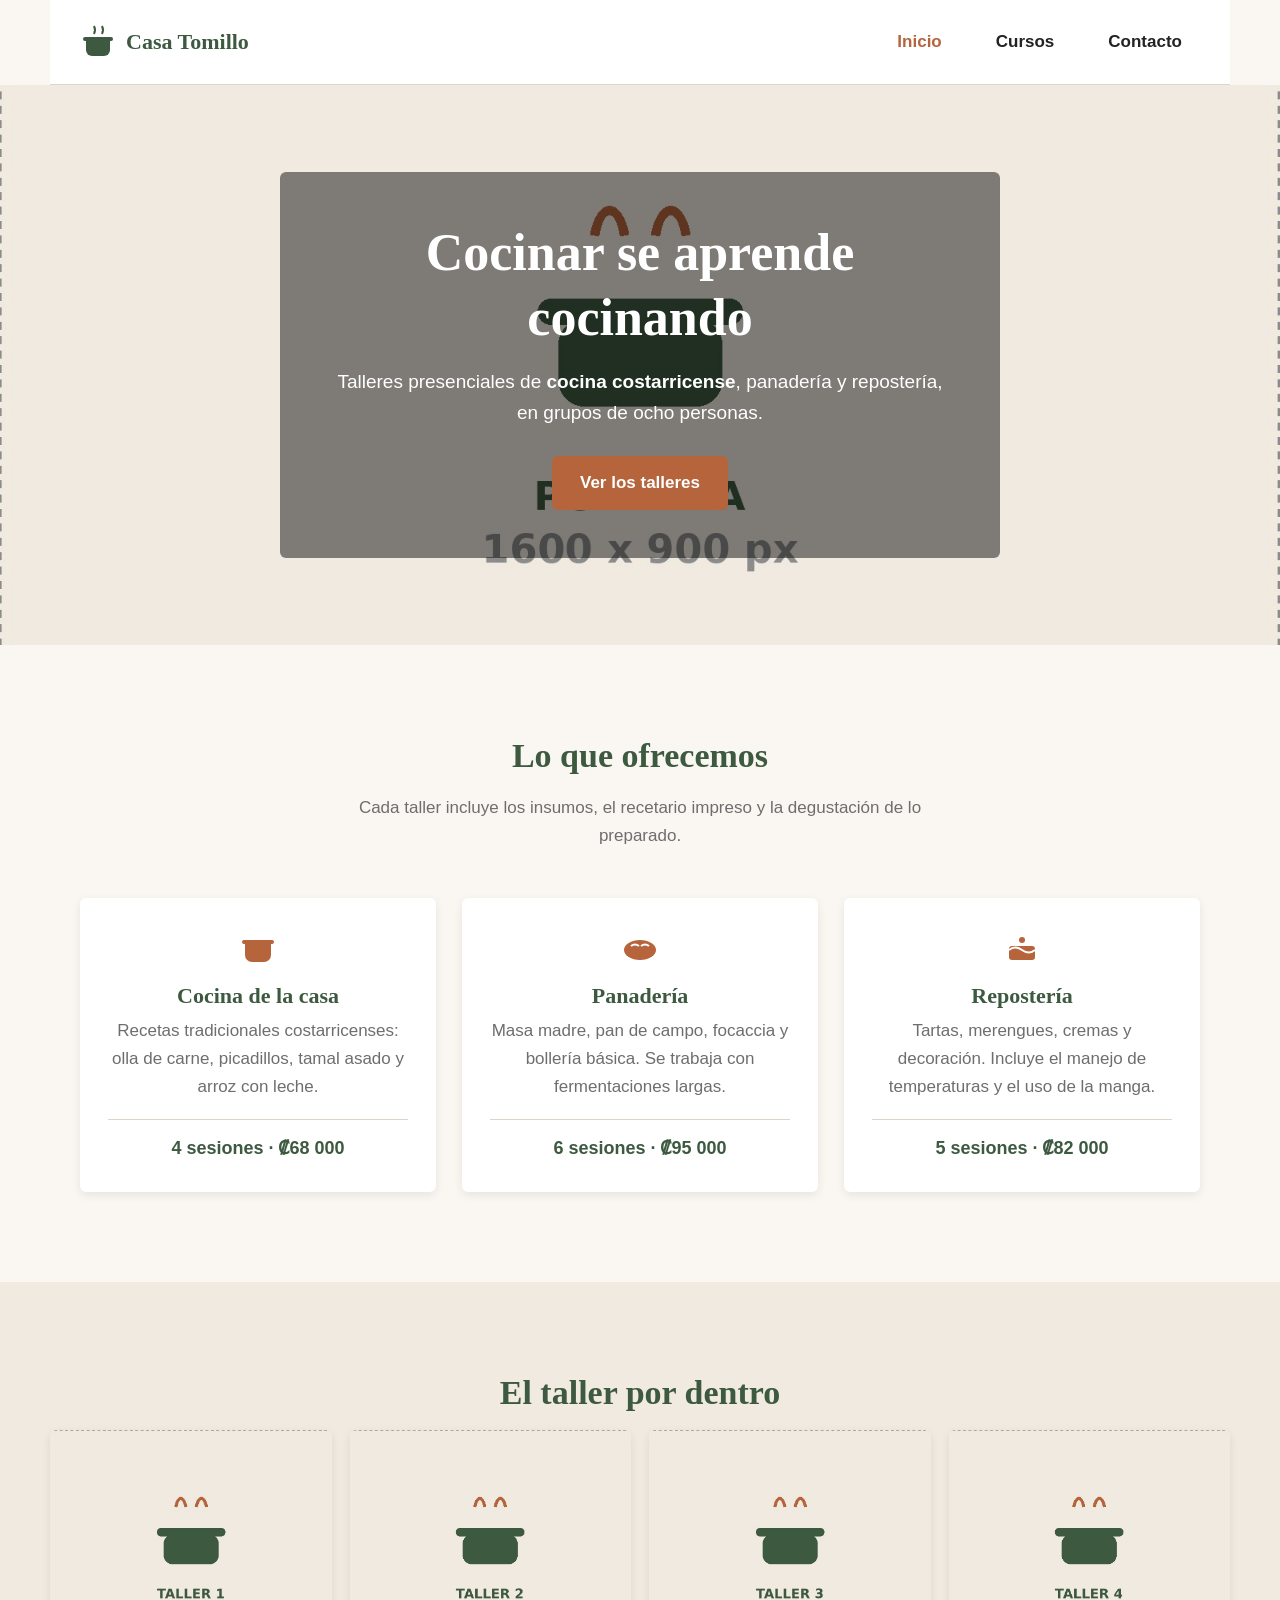
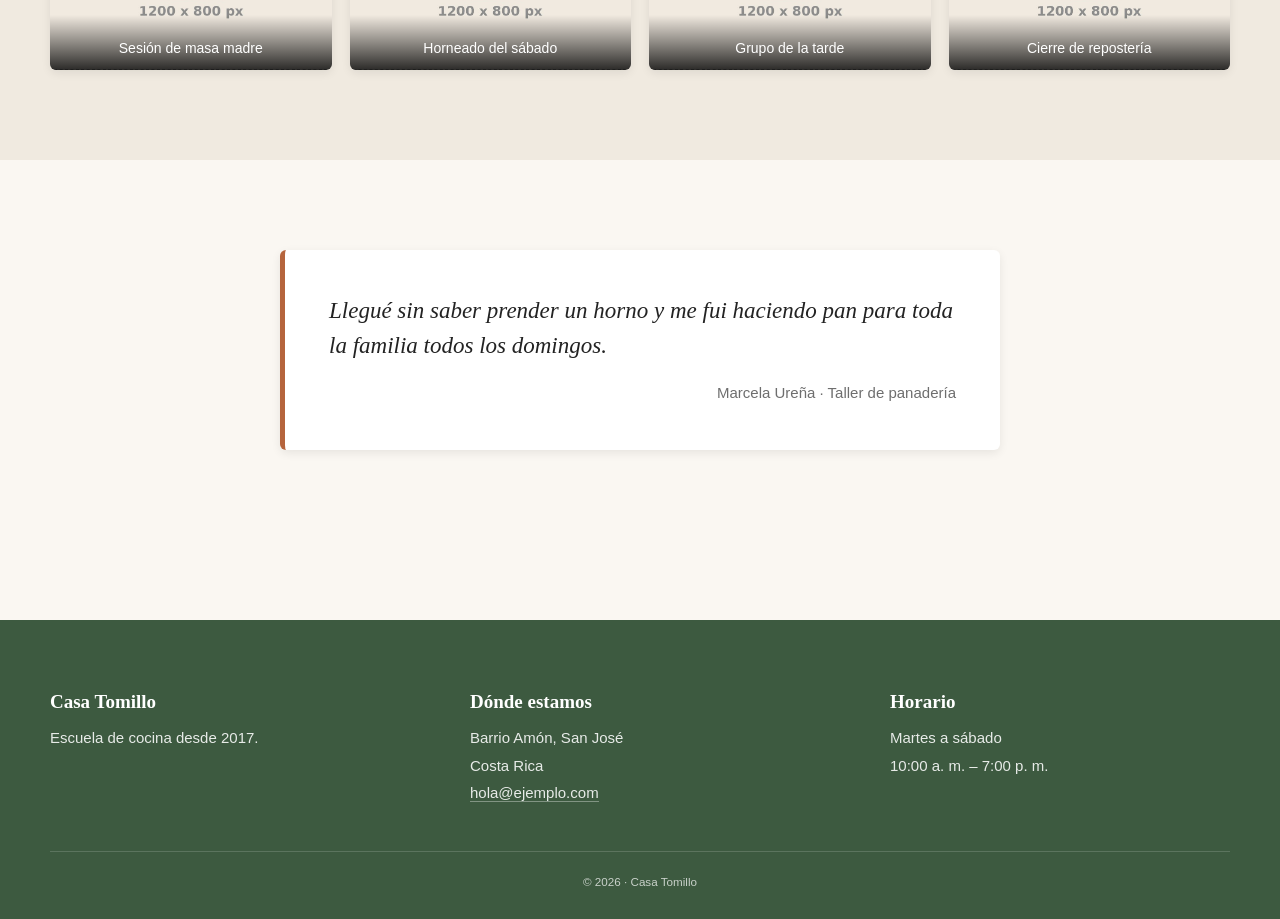
==== ac3-responsive/index.html @ 16a48614 "Estructura de proyecto de comprobacion ac3" ====
<!DOCTYPE html>
<html lang="es">

<head>
  <meta charset="UTF-8">
  <meta name="author" content="Kevin Moises Cardenas Blandon">
  <meta name="description" content="Casa Tomillo: escuela de cocina con talleres presenciales en San José.">
  <meta name="keywords" content="cocina, talleres, escuela, gastronomía, Costa Rica">

  <title>Inicio | Casa Tomillo</title>

  <link rel="icon" href="recursos/favicon.png" type="image/png">
  <link rel="stylesheet" href="css/estilos.css">
</head>

<body>

  <!-- ═══ CABECERA · igual en las tres páginas ═══ -->
  <header id="cabecera" class="cabecera">

    <a href="index.html" class="marca">
      <svg class="marca-icono" width="36" height="36" viewBox="0 0 36 36"
           xmlns="http://www.w3.org/2000/svg" role="img"
           aria-label="Logo de Casa Tomillo: una olla con vapor">
        <path d="M6 16 h24 v10 a6 6 0 0 1 -6 6 h-12 a6 6 0 0 1 -6 -6 z" fill="currentColor"/>
        <rect x="3" y="13" width="30" height="4" rx="2" fill="currentColor"/>
        <path d="M14 10 q2 -4 0 -8" stroke="currentColor" stroke-width="2" fill="none"/>
        <path d="M22 10 q2 -4 0 -8" stroke="currentColor" stroke-width="2" fill="none"/>
      </svg>
      <span class="marca-texto">Casa Tomillo</span>
    </a>

    <nav class="navegacion" aria-label="Navegación principal">
      <ul class="menu">
        <li><a href="index.html" class="menu-enlace activo">Inicio</a></li>
        <li><a href="cursos.html" class="menu-enlace">Cursos</a></li>
        <li><a href="contacto.html" class="menu-enlace">Contacto</a></li>
      </ul>
    </nav>

  </header>

  <main id="contenido">

    <!-- ═══ PORTADA ═══ -->
    <section id="portada" class="portada">
      <div class="portada-caja">
        <h1 class="portada-titulo">Cocinar se aprende cocinando</h1>
        <p class="portada-bajada">
          Talleres presenciales de <strong>cocina costarricense</strong>,
          panadería y repostería, en grupos de ocho personas.
        </p>
        <a href="cursos.html" class="boton boton-principal">Ver los talleres</a>
      </div>
    </section>

    <!-- ═══ TRES PROPUESTAS · maquetadas con Flexbox ═══ -->
    <section id="propuestas" class="seccion">
      <h2 class="seccion-titulo">Lo que ofrecemos</h2>
      <p class="seccion-entrada">
        Cada taller incluye los insumos, el recetario impreso y la degustación
        de lo preparado.
      </p>

      <div class="fila-propuestas">

        <article class="tarjeta">
          <svg class="tarjeta-icono" width="42" height="42" viewBox="0 0 42 42"
               xmlns="http://www.w3.org/2000/svg" role="img" aria-label="Icono de olla">
            <path d="M8 18 h26 v11 a7 7 0 0 1 -7 7 h-12 a7 7 0 0 1 -7 -7 z" fill="currentColor"/>
            <rect x="5" y="14" width="32" height="4" rx="2" fill="currentColor"/>
          </svg>
          <h3 class="tarjeta-titulo">Cocina de la casa</h3>
          <p class="tarjeta-texto">
            Recetas tradicionales costarricenses: olla de carne, picadillos,
            tamal asado y arroz con leche.
          </p>
          <p class="tarjeta-dato">4 sesiones · ₡68 000</p>
        </article>

        <article class="tarjeta">
          <svg class="tarjeta-icono" width="42" height="42" viewBox="0 0 42 42"
               xmlns="http://www.w3.org/2000/svg" role="img" aria-label="Icono de pan">
            <ellipse cx="21" cy="24" rx="16" ry="10" fill="currentColor"/>
            <path d="M12 20 q4 -3 8 0 M22 20 q4 -3 8 0" stroke="#FFFFFF"
                  stroke-width="2" fill="none"/>
          </svg>
          <h3 class="tarjeta-titulo">Panadería</h3>
          <p class="tarjeta-texto">
            Masa madre, pan de campo, focaccia y bollería básica. Se trabaja
            con fermentaciones largas.
          </p>
          <p class="tarjeta-dato">6 sesiones · ₡95 000</p>
        </article>

        <article class="tarjeta">
          <svg class="tarjeta-icono" width="42" height="42" viewBox="0 0 42 42"
               xmlns="http://www.w3.org/2000/svg" role="img" aria-label="Icono de pastel">
            <rect x="8" y="20" width="26" height="14" rx="3" fill="currentColor"/>
            <path d="M8 24 q6 -5 13 0 q7 5 13 0" stroke="#FFFFFF" stroke-width="2" fill="none"/>
            <circle cx="21" cy="14" r="3" fill="currentColor"/>
          </svg>
          <h3 class="tarjeta-titulo">Repostería</h3>
          <p class="tarjeta-texto">
            Tartas, merengues, cremas y decoración. Incluye el manejo de
            temperaturas y el uso de la manga.
          </p>
          <p class="tarjeta-dato">5 sesiones · ₡82 000</p>
        </article>

      </div>
    </section>

    <!-- ═══ GALERÍA · maquetada con Grid ═══ -->
    <section id="galeria" class="seccion seccion-alterna">
      <h2 class="seccion-titulo">El taller por dentro</h2>

      <div class="rejilla-galeria">

        <figure class="pieza">
          <img src="recursos/taller-1.jpg" alt="Manos amasando pan sobre una mesa de madera"
               width="1200" height="800">
          <figcaption class="pieza-pie">Sesión de masa madre</figcaption>
        </figure>

        <figure class="pieza">
          <img src="recursos/taller-2.jpg" alt="Bandeja de panes recién horneados"
               width="1200" height="800">
          <figcaption class="pieza-pie">Horneado del sábado</figcaption>
        </figure>

        <figure class="pieza">
          <img src="recursos/taller-3.jpg" alt="Grupo de participantes cocinando en la mesa central"
               width="1200" height="800">
          <figcaption class="pieza-pie">Grupo de la tarde</figcaption>
        </figure>

        <figure class="pieza">
          <img src="recursos/taller-4.jpg" alt="Detalle de una tarta decorada con frutas"
               width="1200" height="800">
          <figcaption class="pieza-pie">Cierre de repostería</figcaption>
        </figure>

      </div>
    </section>

    <!-- ═══ TESTIMONIO ═══ -->
    <section id="testimonio" class="seccion">
      <blockquote class="cita">
        <p class="cita-texto">
          Llegué sin saber prender un horno y me fui haciendo pan para toda
          la familia todos los domingos.
        </p>
        <footer class="cita-autoria">Marcela Ureña · Taller de panadería</footer>
      </blockquote>
    </section>

  </main>

  <!-- ═══ PIE · igual en las tres páginas ═══ -->
  <footer id="pie" class="pie">
    <div class="pie-columnas">

      <div class="pie-bloque">
        <h2 class="pie-titulo">Casa Tomillo</h2>
        <p class="pie-texto">Escuela de cocina desde 2017.</p>
      </div>

      <div class="pie-bloque">
        <h2 class="pie-titulo">Dónde estamos</h2>
        <address class="pie-datos">
          Barrio Amón, San José<br>
          Costa Rica<br>
          <a href="mailto:hola@ejemplo.com" class="pie-enlace">hola@ejemplo.com</a>
        </address>
      </div>

      <div class="pie-bloque">
        <h2 class="pie-titulo">Horario</h2>
        <p class="pie-texto">
          Martes a sábado<br>
          10:00 a. m. – 7:00 p. m.
        </p>
      </div>

    </div>

    <p class="pie-creditos"><small>&copy; 2026 · Casa Tomillo</small></p>
  </footer>

</body>

</html>
---- ac3-responsive/css/estilos.css ----
/* ═══════════════════════════════════════════════════════════════════════
   CASA TOMILLO · HOJA DE ESTILOS
   Escuela de cocina · San José, Costa Rica

   Esta hoja produce un sitio que se ve correctamente en un monitor de
   escritorio. Fue escrita antes de que el proyecto contemplara el uso
   desde teléfonos.
   ═══════════════════════════════════════════════════════════════════════ */


/* ─── RESET ──────────────────────────────────────────────────────────── */
* {
  margin: 0;
  padding: 0;
  box-sizing: border-box;
}


/* ─── VARIABLES ──────────────────────────────────────────────────────── */
:root {
  --verde:        #3D5A40;
  --verde-oscuro: #2A3F2C;
  --terracota:    #B5643C;
  --terracota-os: #94502F;
  --tinta:        #232323;
  --suave:        #6E6E6E;
  --crema:        #FAF7F2;
  --crema-alt:    #F0EAE0;
  --linea:        #DDD5C8;
  --blanco:       #FFFFFF;

  --fuente-titulo: Georgia, 'Times New Roman', serif;
  --fuente-texto:  'Segoe UI', Arial, sans-serif;

  --radio:  6px;
  --sombra: 0 3px 10px rgba(0, 0, 0, 0.08);
  --sombra-alta: 0 8px 20px rgba(0, 0, 0, 0.14);
}


/* ─── BASE ───────────────────────────────────────────────────────────── */
body {
  font-family: var(--fuente-texto);
  font-size: 17px;
  line-height: 1.65;
  color: var(--tinta);
  background-color: var(--crema);
}

h1, h2, h3 {
  font-family: var(--fuente-titulo);
  line-height: 1.25;
  color: var(--verde);
}

h1 { font-size: 52px; }
h2 { font-size: 34px; }
h3 { font-size: 22px; }

p { margin-bottom: 18px; }

a {
  color: var(--terracota);
  text-decoration: none;
}

img {
  display: block;
}


/* ─── CONTENEDORES ───────────────────────────────────────────────────── */
.seccion {
  width: 1180px;
  margin-left: auto;
  margin-right: auto;
  padding: 90px 30px;
}

.seccion-alterna {
  background-color: var(--crema-alt);
  width: 100%;
}

.seccion-alterna > * {
  width: 1180px;
  margin-left: auto;
  margin-right: auto;
}

.seccion-titulo {
  text-align: center;
  margin-bottom: 16px;
}

.seccion-entrada {
  width: 640px;
  margin-left: auto;
  margin-right: auto;
  margin-bottom: 48px;
  text-align: center;
  color: var(--suave);
}

.pagina-encabezado {
  width: 1180px;
  margin: 0 auto;
  padding: 80px 30px 48px;
  text-align: center;
}

.pagina-titulo   { margin-bottom: 10px; }
.pagina-bajada   { color: var(--suave); font-size: 19px; }
.subtitulo       { margin-top: 28px; margin-bottom: 10px; }


/* ─── CABECERA ───────────────────────────────────────────────────────── */
.cabecera {
  display: flex;
  justify-content: space-between;
  align-items: center;
  width: 1180px;
  margin: 0 auto;
  padding: 18px 30px;
  background-color: var(--blanco);
  border-bottom: 1px solid var(--linea);
}

.marca {
  display: flex;
  align-items: center;
  gap: 10px;
  color: var(--verde);
}

.marca-icono { color: var(--verde); }

.marca-texto {
  font-family: var(--fuente-titulo);
  font-size: 22px;
  font-weight: 700;
}

.navegacion {
  display: flex;
  align-items: center;
}

.menu {
  display: flex;
  gap: 18px;
  list-style: none;
}

.menu-enlace {
  display: inline-block;
  padding: 10px 18px;
  color: var(--tinta);
  font-weight: 600;
  border-radius: var(--radio);
  transition: background-color 0.25s ease, color 0.25s ease;
}

.menu-enlace:hover {
  background-color: var(--crema-alt);
  color: var(--verde);
}

.menu-enlace:focus {
  outline: 2px solid var(--terracota);
  outline-offset: 2px;
}

.menu-enlace.activo { color: var(--terracota); }


/* ─── PORTADA ────────────────────────────────────────────────────────── */
.portada {
  background-color: var(--verde);
  background-image: url('../recursos/portada.jpg');
  background-size: cover;
  background-position: center;
  background-repeat: no-repeat;
  height: 560px;
  display: flex;
  align-items: center;
  justify-content: center;
  padding: 30px;
  text-align: center;
}

.portada-caja {
  background-color: rgba(0, 0, 0, 0.48);
  padding: 48px;
  border-radius: var(--radio);
  width: 720px;
}

.portada-titulo {
  color: var(--blanco);
  margin-bottom: 16px;
}

.portada-bajada {
  color: var(--blanco);
  font-size: 19px;
  margin-bottom: 28px;
}


/* ─── TARJETAS · Flexbox ─────────────────────────────────────────────── */
.fila-propuestas {
  display: flex;
  gap: 26px;
}

.tarjeta {
  width: 360px;
  background-color: var(--blanco);
  padding: 28px;
  border-radius: var(--radio);
  box-shadow: var(--sombra);
  text-align: center;
  display: flex;
  flex-direction: column;
  transition: transform 0.25s ease, box-shadow 0.25s ease;
}

.tarjeta:hover {
  transform: translateY(-5px);
  box-shadow: var(--sombra-alta);
}

.tarjeta-icono  { color: var(--terracota); margin: 0 auto 14px; }
.tarjeta-titulo { margin-bottom: 8px; }
.tarjeta-texto  { color: var(--suave); flex-grow: 1; }

.tarjeta-dato {
  font-weight: 700;
  color: var(--verde);
  font-size: 18px;
  margin-bottom: 0;
  padding-top: 14px;
  border-top: 1px solid var(--linea);
}


/* ─── GALERÍA · Grid ─────────────────────────────────────────────────── */
.rejilla-galeria {
  display: grid;
  grid-template-columns: 1fr 1fr 1fr 1fr;
  gap: 18px;
}

.pieza {
  position: relative;
  overflow: hidden;
  border-radius: var(--radio);
  box-shadow: var(--sombra);
  background-color: var(--crema-alt);
}

.pieza img {
  width: 100%;
  height: 240px;
  object-fit: cover;
  transition: transform 0.4s ease;
}

.pieza:hover img { transform: scale(1.06); }

.pieza-pie {
  position: absolute;
  bottom: 0;
  left: 0;
  right: 0;
  background: linear-gradient(to top, rgba(0,0,0,.82), rgba(0,0,0,0));
  color: var(--blanco);
  padding: 22px 12px 10px;
  font-size: 14px;
  text-align: center;
}


/* ─── CITA ───────────────────────────────────────────────────────────── */
.cita {
  width: 720px;
  margin: 0 auto;
  padding: 44px;
  background-color: var(--blanco);
  border-left: 5px solid var(--terracota);
  border-radius: var(--radio);
  box-shadow: var(--sombra);
}

.cita-texto {
  font-family: var(--fuente-titulo);
  font-size: 23px;
  font-style: italic;
  line-height: 1.5;
}

.cita-autoria {
  color: var(--suave);
  font-size: 15px;
  text-align: right;
}


/* ─── ÍNDICE INTERNO ─────────────────────────────────────────────────── */
.indice {
  width: 1180px;
  margin: 0 auto 20px;
  padding: 0 30px;
}

.indice-titulo { font-size: 19px; margin-bottom: 8px; }

.indice-lista {
  display: flex;
  gap: 26px;
  list-style: none;
}

.indice-lista a {
  border-bottom: 1px solid var(--linea);
  padding-bottom: 2px;
}


/* ─── TABLA ──────────────────────────────────────────────────────────── */
.tabla {
  width: 100%;
  border-collapse: collapse;
  background-color: var(--blanco);
  border-radius: var(--radio);
  overflow: hidden;
  box-shadow: var(--sombra);
}

.tabla-titulo {
  padding: 16px;
  font-weight: 600;
  text-align: left;
  color: var(--suave);
  font-size: 15px;
}

.tabla th,
.tabla td {
  padding: 15px;
  border-bottom: 1px solid var(--linea);
  text-align: left;
}

.tabla thead th {
  background-color: var(--verde);
  color: var(--blanco);
  font-size: 15px;
  text-transform: uppercase;
  letter-spacing: 0.5px;
}

.tabla tbody tr:nth-child(even) { background-color: var(--crema); }
.tabla tbody tr:hover           { background-color: var(--crema-alt); }

.tabla tfoot td {
  background-color: var(--crema-alt);
  font-style: italic;
  font-size: 15px;
  border-top: 2px solid var(--verde);
}


/* ─── DOS COLUMNAS · Flexbox ─────────────────────────────────────────── */
.dos-columnas {
  display: flex;
  gap: 44px;
  align-items: flex-start;
}

.columna        { width: 560px; }
.columna-figura { width: 560px; margin: 0; }

.columna-figura img {
  width: 100%;
  border-radius: var(--radio);
  box-shadow: var(--sombra);
}

.figura-pie {
  margin-top: 10px;
  font-size: 14px;
  color: var(--suave);
  text-align: center;
  font-style: italic;
}


/* ─── LISTAS ─────────────────────────────────────────────────────────── */
.lista-temario,
.lista-requisitos,
.lista-horario {
  padding-left: 26px;
  margin-bottom: 18px;
}

.lista-temario li,
.lista-requisitos li,
.lista-horario li { margin-bottom: 8px; }

.lista-temario ul { padding-left: 26px; margin-top: 8px; }

.glosario-termino {
  font-weight: 700;
  color: var(--verde);
  margin-top: 16px;
}

.glosario-definicion {
  margin-left: 26px;
  color: var(--suave);
}

.aviso-taller {
  background-color: var(--crema-alt);
  border-left: 4px solid var(--terracota);
  padding: 16px;
  border-radius: 0 var(--radio) var(--radio) 0;
}

.direccion {
  font-style: normal;
  color: var(--suave);
  line-height: 1.9;
  margin-bottom: 18px;
}


/* ─── FORMULARIO ─────────────────────────────────────────────────────── */
.formulario {
  width: 720px;
  margin: 0 auto;
}

.grupo {
  border: 1px solid var(--linea);
  border-radius: var(--radio);
  padding: 26px;
  margin-bottom: 26px;
  background-color: var(--blanco);
}

.grupo-titulo {
  font-family: var(--fuente-titulo);
  font-weight: 700;
  color: var(--verde);
  padding: 0 8px;
  font-size: 19px;
}

.grupo-opciones {
  border: none;
  padding: 14px 0 0;
  margin-bottom: 0;
}

.campo { margin-bottom: 18px; }

.campo-etiqueta {
  display: block;
  margin-bottom: 5px;
  font-weight: 600;
  font-size: 15px;
}

.campo-entrada {
  width: 100%;
  padding: 11px 15px;
  border: 1px solid var(--linea);
  border-radius: var(--radio);
  font-size: 17px;
  font-family: inherit;
  background-color: var(--crema);
  transition: border-color 0.25s ease, box-shadow 0.25s ease;
}

.campo-entrada:focus {
  outline: none;
  border-color: var(--terracota);
  box-shadow: 0 0 0 3px rgba(181, 100, 60, 0.18);
}

.campo-ayuda {
  display: block;
  margin-top: 5px;
  font-size: 14px;
  color: var(--suave);
}

.opcion {
  margin-bottom: 9px;
  display: flex;
  align-items: center;
  gap: 9px;
}

.opcion-marca {
  width: 18px;
  height: 18px;
  accent-color: var(--terracota);
  cursor: pointer;
}

.opcion-etiqueta { font-size: 16px; cursor: pointer; }

.fila-botones {
  display: flex;
  gap: 14px;
  justify-content: flex-end;
  margin-bottom: 0;
}


/* ─── BOTONES ────────────────────────────────────────────────────────── */
.boton {
  display: inline-block;
  padding: 13px 28px;
  border: none;
  border-radius: var(--radio);
  font-family: inherit;
  font-size: 17px;
  font-weight: 600;
  cursor: pointer;
  transition: background-color 0.25s ease, transform 0.25s ease;
}

.boton-principal {
  background-color: var(--terracota);
  color: var(--blanco);
}

.boton-principal:hover {
  background-color: var(--terracota-os);
  transform: translateY(-2px);
}

.boton-secundario {
  background-color: var(--crema-alt);
  color: var(--tinta);
}

.boton-secundario:hover { background-color: var(--linea); }

.boton:focus {
  outline: 2px solid var(--verde);
  outline-offset: 2px;
}


/* ─── PIE ────────────────────────────────────────────────────────────── */
.pie {
  background-color: var(--verde);
  color: var(--blanco);
  padding: 70px 30px 26px;
  margin-top: 80px;
}

.pie-columnas {
  width: 1180px;
  margin: 0 auto;
  display: flex;
  gap: 44px;
  justify-content: space-between;
}

.pie-bloque { width: 340px; }

.pie-titulo {
  color: var(--blanco);
  font-size: 19px;
  margin-bottom: 10px;
}

.pie-texto,
.pie-datos {
  font-size: 15px;
  font-style: normal;
  opacity: 0.88;
  line-height: 1.85;
}

.pie-enlace {
  color: var(--blanco);
  border-bottom: 1px solid rgba(255, 255, 255, 0.4);
}

.pie-enlace:hover { border-bottom-color: var(--blanco); }

.pie-creditos {
  width: 1180px;
  margin: 44px auto 0;
  padding-top: 18px;
  border-top: 1px solid rgba(255, 255, 255, 0.22);
  text-align: center;
  font-size: 14px;
  opacity: 0.72;
  margin-bottom: 0;
}
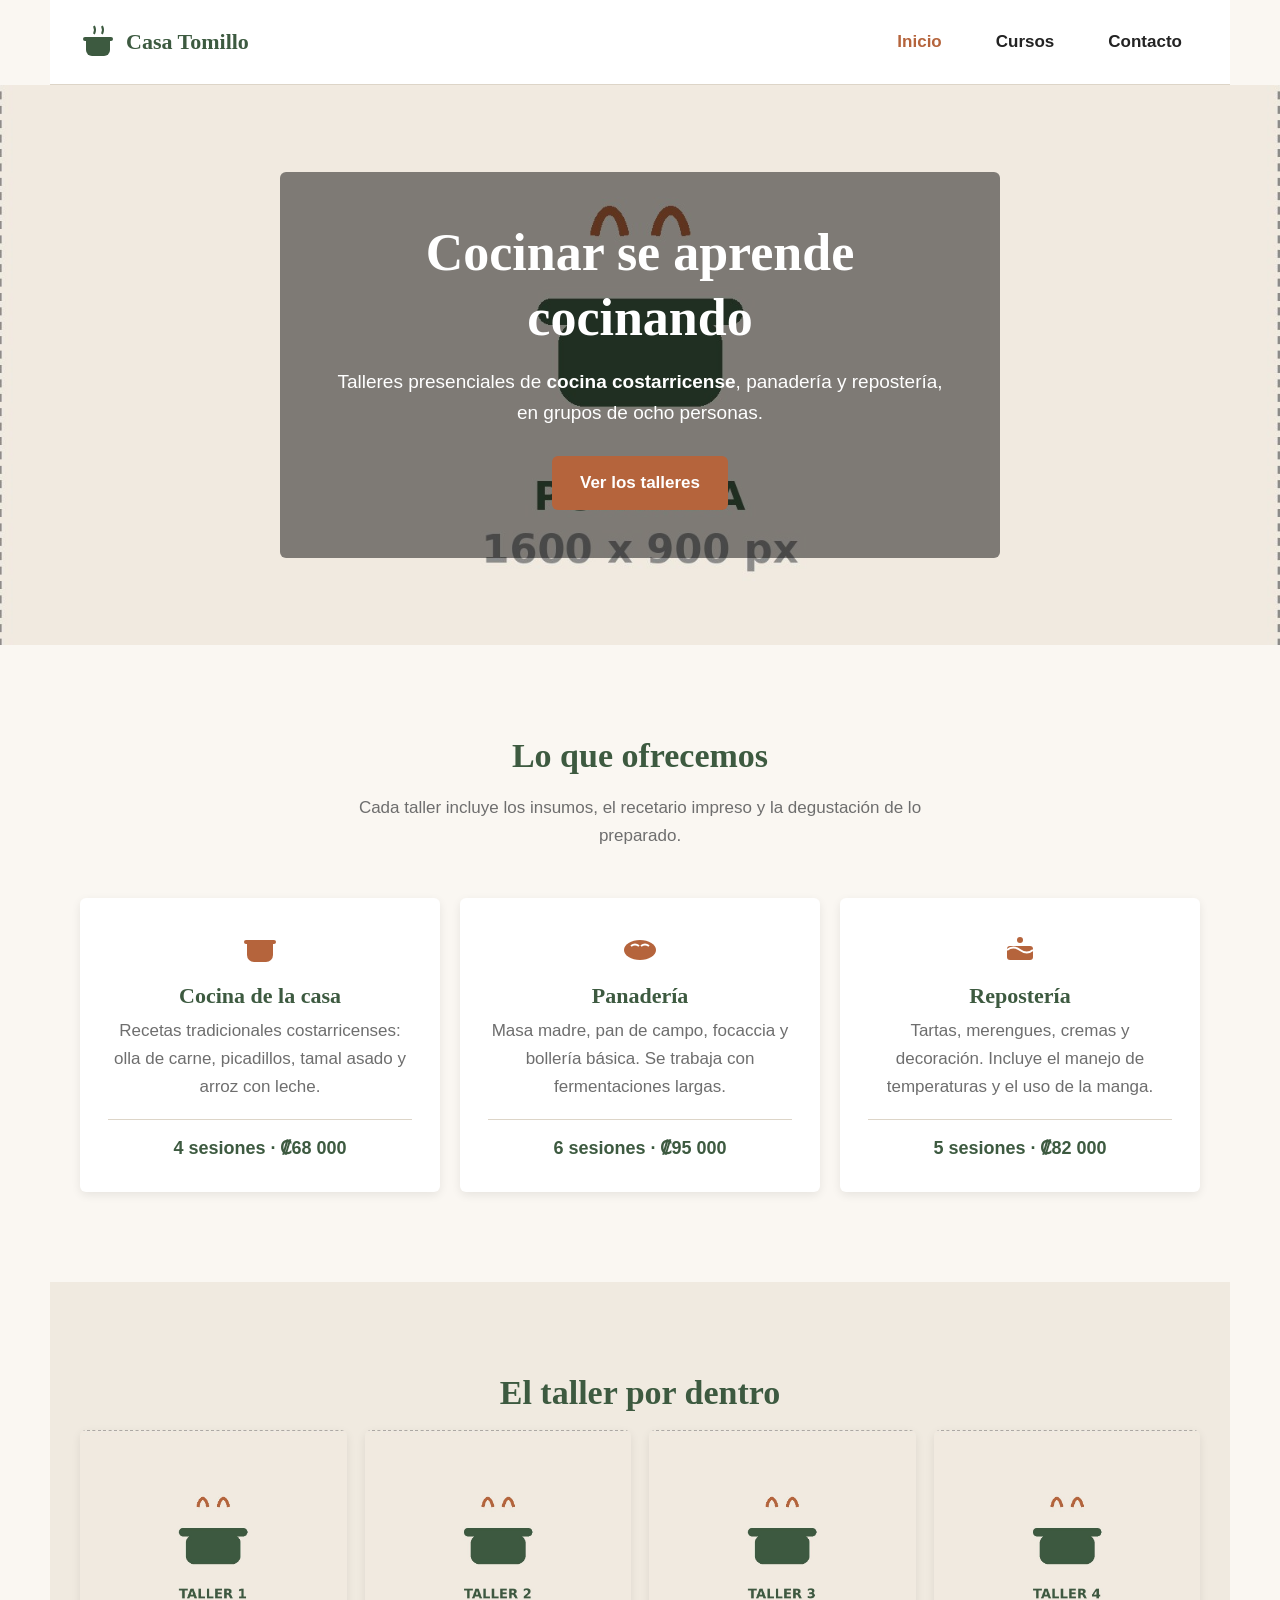
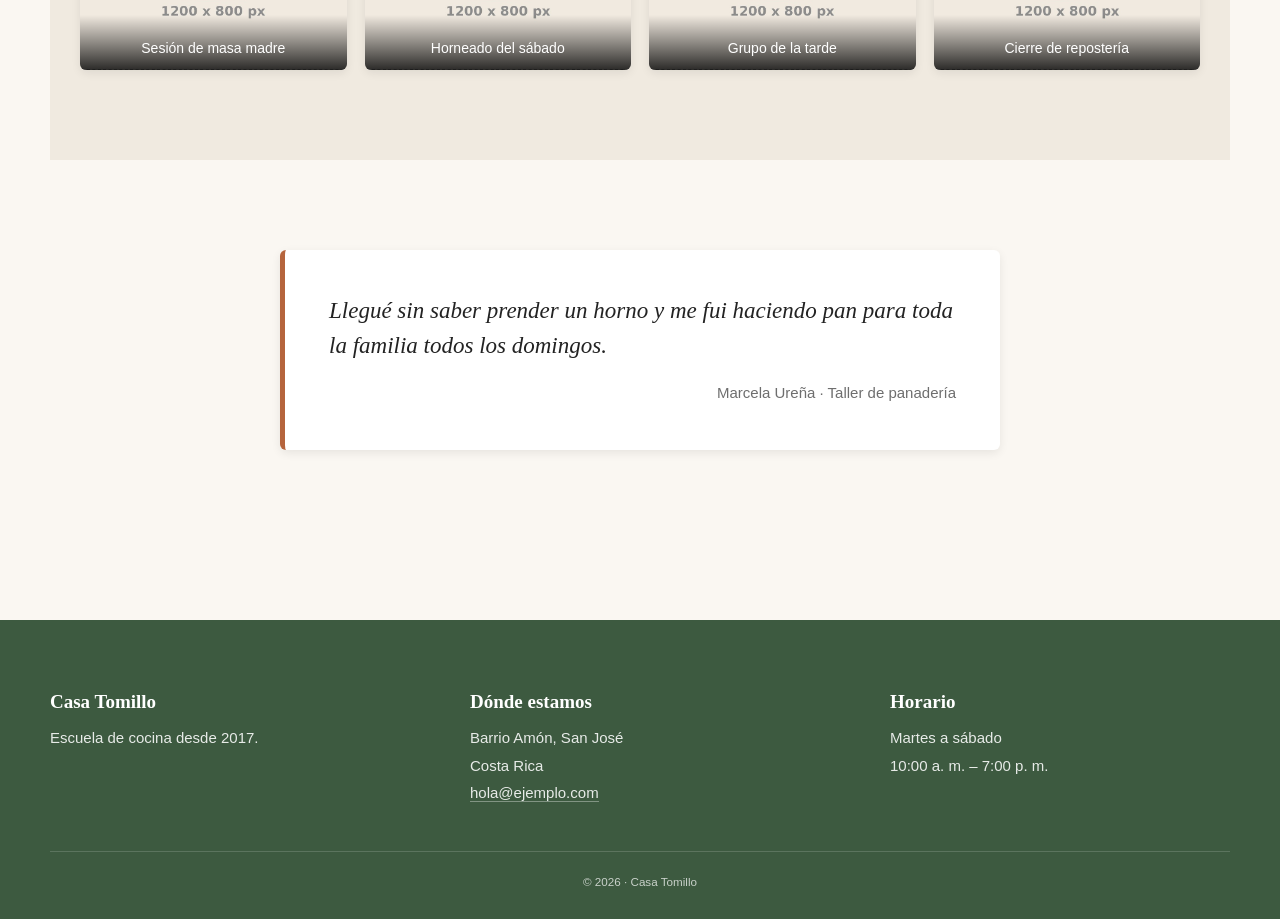
==== commit 5d36782e: "menu resposive" ====
--- a/ac3-responsive/index.html
+++ b/ac3-responsive/index.html
@@ -3,6 +3,8 @@
 
 <head>
   <meta charset="UTF-8">
+  <meta name="viewport" content="width=device-width, initial-scale=1.0">
+  
   <meta name="author" content="Kevin Moises Cardenas Blandon">
   <meta name="description" content="Casa Tomillo: escuela de cocina con talleres presenciales en San José.">
   <meta name="keywords" content="cocina, talleres, escuela, gastronomía, Costa Rica">
@@ -11,6 +13,8 @@
 
   <link rel="icon" href="recursos/favicon.png" type="image/png">
   <link rel="stylesheet" href="css/estilos.css">
+
+  <link rel='stylesheet' href='https://cdn-uicons.flaticon.com/4.0.0/uicons-bold-rounded/css/uicons-bold-rounded.css'>
 </head>
 
 <body>
@@ -31,6 +35,10 @@
     </a>
 
     <nav class="navegacion" aria-label="Navegación principal">
+      <input type="checkbox" id="abrir-menu" class="menu-control">
+      <label for="abrir-menu" class="menu-boton">
+        <i class="fi fi-br-menu-burger"></i>
+      </label>
       <ul class="menu">
         <li><a href="index.html" class="menu-enlace activo">Inicio</a></li>
         <li><a href="cursos.html" class="menu-enlace">Cursos</a></li>
--- a/ac3-responsive/css/estilos.css
+++ b/ac3-responsive/css/estilos.css
@@ -39,9 +39,13 @@
 
 
 /* ─── BASE ───────────────────────────────────────────────────────────── */
+html{
+  font-size: 62.5%;
+}
+
 body {
   font-family: var(--fuente-texto);
-  font-size: 17px;
+  font-size: 1.7rem;
   line-height: 1.65;
   color: var(--tinta);
   background-color: var(--crema);
@@ -53,9 +57,9 @@
   color: var(--verde);
 }
 
-h1 { font-size: 52px; }
-h2 { font-size: 34px; }
-h3 { font-size: 22px; }
+h1 { font-size: 5.2rem; }
+h2 { font-size: 3.4rem; }
+h3 { font-size: 2.2rem; }
 
 p { margin-bottom: 18px; }
 
@@ -68,10 +72,9 @@
   display: block;
 }
 
-
 /* ─── CONTENEDORES ───────────────────────────────────────────────────── */
 .seccion {
-  width: 1180px;
+  max-width: 1180px;
   margin-left: auto;
   margin-right: auto;
   padding: 90px 30px;
@@ -83,7 +86,7 @@
 }
 
 .seccion-alterna > * {
-  width: 1180px;
+  max-width: 1180px;
   margin-left: auto;
   margin-right: auto;
 }
@@ -103,14 +106,14 @@
 }
 
 .pagina-encabezado {
-  width: 1180px;
+  max-width: 1180px;
   margin: 0 auto;
   padding: 80px 30px 48px;
   text-align: center;
 }
 
 .pagina-titulo   { margin-bottom: 10px; }
-.pagina-bajada   { color: var(--suave); font-size: 19px; }
+.pagina-bajada   { color: var(--suave); font-size: 1.9rem; }
 .subtitulo       { margin-top: 28px; margin-bottom: 10px; }
 
 
@@ -119,7 +122,7 @@
   display: flex;
   justify-content: space-between;
   align-items: center;
-  width: 1180px;
+  max-width: 1180px;
   margin: 0 auto;
   padding: 18px 30px;
   background-color: var(--blanco);
@@ -137,7 +140,7 @@
 
 .marca-texto {
   font-family: var(--fuente-titulo);
-  font-size: 22px;
+  font-size: 2.2rem;
   font-weight: 700;
 }
 
@@ -173,6 +176,10 @@
 
 .menu-enlace.activo { color: var(--terracota); }
 
+.menu-control,
+.menu-boton{
+  display: none;
+}
 
 /* ─── PORTADA ────────────────────────────────────────────────────────── */
 .portada {
@@ -193,7 +200,7 @@
   background-color: rgba(0, 0, 0, 0.48);
   padding: 48px;
   border-radius: var(--radio);
-  width: 720px;
+  max-width: 720px;
 }
 
 .portada-titulo {
@@ -203,7 +210,7 @@
 
 .portada-bajada {
   color: var(--blanco);
-  font-size: 19px;
+  font-size: 1.9rem;
   margin-bottom: 28px;
 }
 
@@ -211,11 +218,13 @@
 /* ─── TARJETAS · Flexbox ─────────────────────────────────────────────── */
 .fila-propuestas {
   display: flex;
-  gap: 26px;
+  justify-content: center;
+  gap: 2rem;
+  flex-wrap: wrap;
 }
 
 .tarjeta {
-  width: 360px;
+  max-width: 360px;
   background-color: var(--blanco);
   padding: 28px;
   border-radius: var(--radio);
@@ -238,17 +247,16 @@
 .tarjeta-dato {
   font-weight: 700;
   color: var(--verde);
-  font-size: 18px;
+  font-size: 1.8rem;
   margin-bottom: 0;
   padding-top: 14px;
   border-top: 1px solid var(--linea);
 }
 
-
 /* ─── GALERÍA · Grid ─────────────────────────────────────────────────── */
 .rejilla-galeria {
   display: grid;
-  grid-template-columns: 1fr 1fr 1fr 1fr;
+  grid-template-columns: repeat(auto-fit, minmax(250px, 1fr));
   gap: 18px;
 }
 
@@ -277,14 +285,14 @@
   background: linear-gradient(to top, rgba(0,0,0,.82), rgba(0,0,0,0));
   color: var(--blanco);
   padding: 22px 12px 10px;
-  font-size: 14px;
+  font-size: 1.4rem;
   text-align: center;
 }
 
 
 /* ─── CITA ───────────────────────────────────────────────────────────── */
 .cita {
-  width: 720px;
+  max-width: 720px;
   margin: 0 auto;
   padding: 44px;
   background-color: var(--blanco);
@@ -295,26 +303,26 @@
 
 .cita-texto {
   font-family: var(--fuente-titulo);
-  font-size: 23px;
+  font-size: 2.3rem;
   font-style: italic;
   line-height: 1.5;
 }
 
 .cita-autoria {
   color: var(--suave);
-  font-size: 15px;
+  font-size: 1.5rem;
   text-align: right;
 }
 
 
 /* ─── ÍNDICE INTERNO ─────────────────────────────────────────────────── */
 .indice {
-  width: 1180px;
+  max-width: 1180px;
   margin: 0 auto 20px;
   padding: 0 30px;
 }
 
-.indice-titulo { font-size: 19px; margin-bottom: 8px; }
+.indice-titulo { font-size: 1.9rem; margin-bottom: 8px; }
 
 .indice-lista {
   display: flex;
@@ -343,7 +351,7 @@
   font-weight: 600;
   text-align: left;
   color: var(--suave);
-  font-size: 15px;
+  font-size: 1.5rem;
 }
 
 .tabla th,
@@ -356,7 +364,7 @@
 .tabla thead th {
   background-color: var(--verde);
   color: var(--blanco);
-  font-size: 15px;
+  font-size: 1.5rem;
   text-transform: uppercase;
   letter-spacing: 0.5px;
 }
@@ -367,7 +375,7 @@
 .tabla tfoot td {
   background-color: var(--crema-alt);
   font-style: italic;
-  font-size: 15px;
+  font-size: 1.5rem;
   border-top: 2px solid var(--verde);
 }
 
@@ -390,7 +398,7 @@
 
 .figura-pie {
   margin-top: 10px;
-  font-size: 14px;
+  font-size: 1.4rem;
   color: var(--suave);
   text-align: center;
   font-style: italic;
@@ -439,7 +447,7 @@
 
 /* ─── FORMULARIO ─────────────────────────────────────────────────────── */
 .formulario {
-  width: 720px;
+  max-width: 720px;
   margin: 0 auto;
 }
 
@@ -456,7 +464,7 @@
   font-weight: 700;
   color: var(--verde);
   padding: 0 8px;
-  font-size: 19px;
+  font-size: 1.4rem;
 }
 
 .grupo-opciones {
@@ -471,7 +479,7 @@
   display: block;
   margin-bottom: 5px;
   font-weight: 600;
-  font-size: 15px;
+  font-size: 1.5rem;
 }
 
 .campo-entrada {
@@ -479,7 +487,7 @@
   padding: 11px 15px;
   border: 1px solid var(--linea);
   border-radius: var(--radio);
-  font-size: 17px;
+  font-size: 1.7rem;
   font-family: inherit;
   background-color: var(--crema);
   transition: border-color 0.25s ease, box-shadow 0.25s ease;
@@ -494,7 +502,7 @@
 .campo-ayuda {
   display: block;
   margin-top: 5px;
-  font-size: 14px;
+  font-size: 1.4rem;
   color: var(--suave);
 }
 
@@ -512,7 +520,7 @@
   cursor: pointer;
 }
 
-.opcion-etiqueta { font-size: 16px; cursor: pointer; }
+.opcion-etiqueta { font-size: 1.6rem; cursor: pointer; }
 
 .fila-botones {
   display: flex;
@@ -529,7 +537,7 @@
   border: none;
   border-radius: var(--radio);
   font-family: inherit;
-  font-size: 17px;
+  font-size: 1.7rem;
   font-weight: 600;
   cursor: pointer;
   transition: background-color 0.25s ease, transform 0.25s ease;
@@ -567,10 +575,11 @@
 }
 
 .pie-columnas {
-  width: 1180px;
+  max-width: 1180px;
   margin: 0 auto;
   display: flex;
-  gap: 44px;
+  flex-wrap: wrap;
+  gap: 3rem;
   justify-content: space-between;
 }
 
@@ -578,13 +587,13 @@
 
 .pie-titulo {
   color: var(--blanco);
-  font-size: 19px;
+  font-size: 1.9rem;
   margin-bottom: 10px;
 }
 
 .pie-texto,
 .pie-datos {
-  font-size: 15px;
+  font-size: 1.5rem;
   font-style: normal;
   opacity: 0.88;
   line-height: 1.85;
@@ -598,12 +607,45 @@
 .pie-enlace:hover { border-bottom-color: var(--blanco); }
 
 .pie-creditos {
-  width: 1180px;
+  max-width: 1180px;
   margin: 44px auto 0;
   padding-top: 18px;
   border-top: 1px solid rgba(255, 255, 255, 0.22);
   text-align: center;
-  font-size: 14px;
+  font-size: 1.4rem;
   opacity: 0.72;
   margin-bottom: 0;
 }
+
+@media (max-width:767px) {
+  .menu {
+    display: none;
+    flex-direction: column;
+    gap: 0;
+    list-style: none;
+  }
+
+  .menu-control{
+    position: absolute;
+    opacity: 0;
+    width: 0.1rem;
+    height: 0.1rem;
+  }
+  
+  .menu-control:checked ~ .menu{
+    display: flex;
+    flex-direction: column;
+  }
+
+  .menu-boton{
+    display: flex;
+    flex-direction: column;
+    align-items: center;
+    gap: 1rem;
+    cursor: pointer;
+  }
+
+  .menu-boton i{
+    font-size: 3rem;
+  }
+}
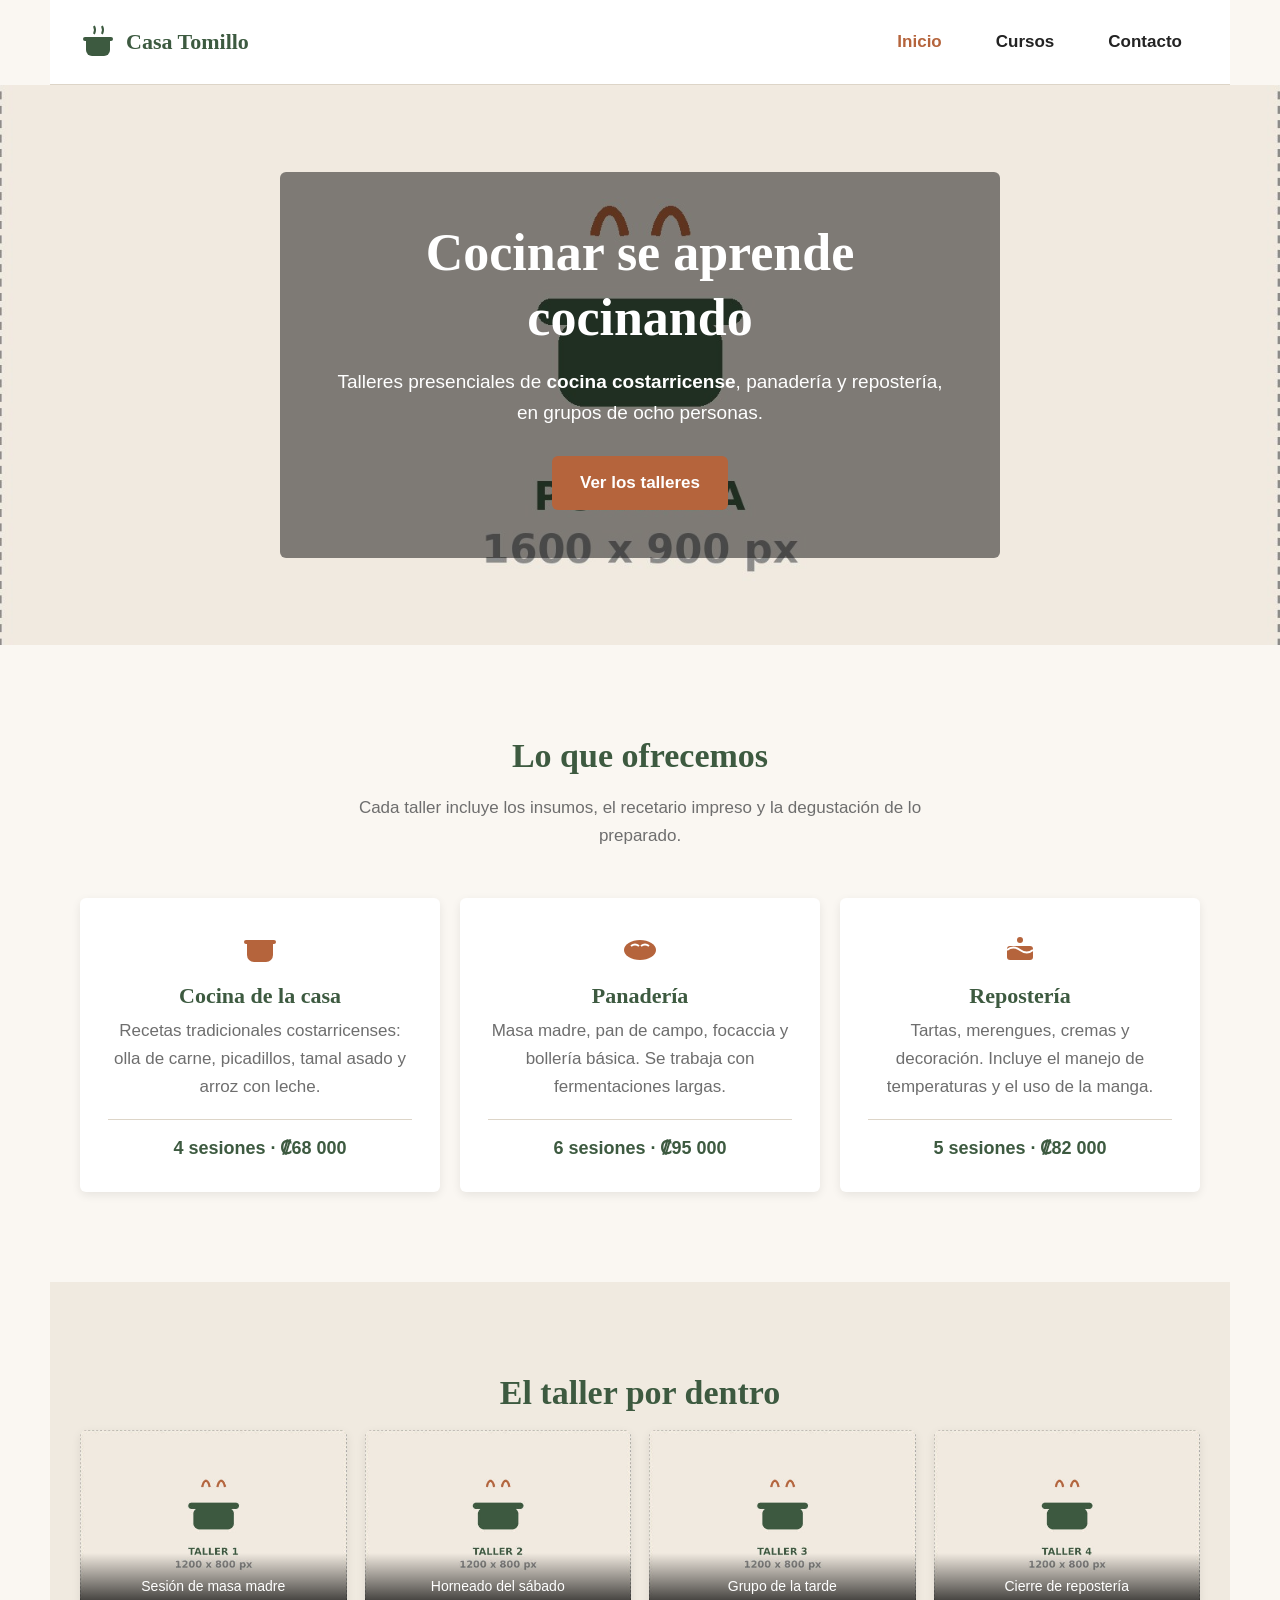
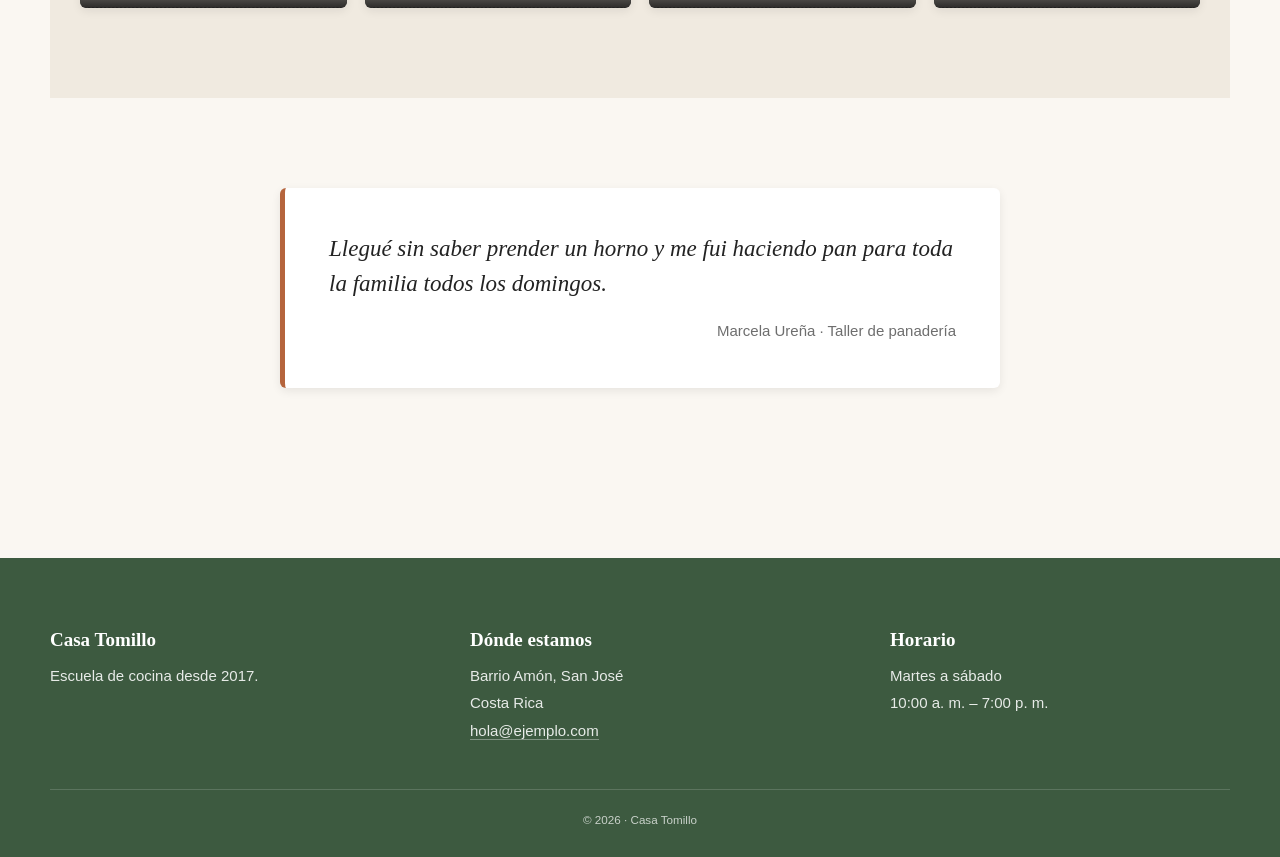
==== commit 945cfe90: "Imagenes adaptativas" ====
--- a/ac3-responsive/index.html
+++ b/ac3-responsive/index.html
@@ -126,25 +126,37 @@
       <div class="rejilla-galeria">
 
         <figure class="pieza">
-          <img src="recursos/taller-1.jpg" alt="Manos amasando pan sobre una mesa de madera"
+          <source media="(min-width:1024)" srcset="recursos/taller-1_grande.jpg">
+          <source media="(min-width:768)" srcset="recursos/taller-1_mediana.jpg">
+          <source media="(min-width:480)" srcset="recursos/taller-1_pequeña.jpg">
+          <img src="recursos/taller-1_pequeña.jpg" alt="Manos amasando pan sobre una mesa de madera"
                width="1200" height="800">
           <figcaption class="pieza-pie">Sesión de masa madre</figcaption>
         </figure>
 
         <figure class="pieza">
-          <img src="recursos/taller-2.jpg" alt="Bandeja de panes recién horneados"
+          <source media="(min-width:1024)" srcset="recursos/taller-2_grande.jpg">
+          <source media="(min-width:768)" srcset="recursos/taller-2_mediana.jpg">
+          <source media="(min-width:480)" srcset="recursos/taller-2_pequeña.jpg">
+          <img src="recursos/taller-2_pequeña.jpg" alt="Bandeja de panes recién horneados"
                width="1200" height="800">
           <figcaption class="pieza-pie">Horneado del sábado</figcaption>
         </figure>
 
         <figure class="pieza">
-          <img src="recursos/taller-3.jpg" alt="Grupo de participantes cocinando en la mesa central"
+          <source media="(min-width:1024)" srcset="recursos/taller-3_grande.jpg">
+          <source media="(min-width:768)" srcset="recursos/taller-3_mediana.jpg">
+          <source media="(min-width:480)" srcset="recursos/taller-3_pequeña.jpg">
+          <img src="recursos/taller-3_pequeña.jpg" alt="Grupo de participantes cocinando en la mesa central"
                width="1200" height="800">
           <figcaption class="pieza-pie">Grupo de la tarde</figcaption>
         </figure>
 
         <figure class="pieza">
-          <img src="recursos/taller-4.jpg" alt="Detalle de una tarta decorada con frutas"
+          <source media="(min-width:1024)" srcset="recursos/taller-4_grande.jpg">
+          <source media="(min-width:768)" srcset="recursos/taller-4_mediana.jpg">
+          <source media="(min-width:480)" srcset="recursos/taller-4_pequeña.jpg">
+          <img src="recursos/taller-4_pequeña.jpg" alt="Detalle de una tarta decorada con frutas"
                width="1200" height="800">
           <figcaption class="pieza-pie">Cierre de repostería</figcaption>
         </figure>
--- a/ac3-responsive/css/estilos.css
+++ b/ac3-responsive/css/estilos.css
@@ -97,7 +97,7 @@
 }
 
 .seccion-entrada {
-  width: 640px;
+  max-width: 640px;
   margin-left: auto;
   margin-right: auto;
   margin-bottom: 48px;
@@ -184,7 +184,7 @@
 /* ─── PORTADA ────────────────────────────────────────────────────────── */
 .portada {
   background-color: var(--verde);
-  background-image: url('../recursos/portada.jpg');
+  background-image: url('../recursos/portada_grande.jpg');
   background-size: cover;
   background-position: center;
   background-repeat: no-repeat;
@@ -270,7 +270,7 @@
 
 .pieza img {
   width: 100%;
-  height: 240px;
+  height: auto;
   object-fit: cover;
   transition: transform 0.4s ease;
 }
@@ -294,7 +294,7 @@
 .cita {
   max-width: 720px;
   margin: 0 auto;
-  padding: 44px;
+  padding: 4.4rem;
   background-color: var(--blanco);
   border-left: 5px solid var(--terracota);
   border-radius: var(--radio);
@@ -385,12 +385,14 @@
   display: flex;
   gap: 44px;
   align-items: flex-start;
-}
-
-.columna        { width: 560px; }
-.columna-figura { width: 560px; margin: 0; }
+  justify-content: space-around;
+}
+
+.columna        { max-width: 560px; }
+.columna-figura { max-width: 560px; margin: 0; }
 
 .columna-figura img {
+  height: auto;
   width: 100%;
   border-radius: var(--radio);
   box-shadow: var(--sombra);
@@ -617,8 +619,39 @@
   margin-bottom: 0;
 }
 
+/* MEDIAQUERIES */
+/* Pantallas tablet 768px*/
+
 @media (max-width:767px) {
-  .menu {
+
+  /* BASE */
+
+  h1 { font-size: 4rem; }
+  h2 { font-size: 3rem; }
+  h3 { font-size: 1.8rem; }
+
+  /* CABECERA */
+
+  .cabecera{
+    flex-wrap: wrap;
+    gap: 2rem;
+  }
+
+  .navegacion{
+    display: flex;
+    flex-direction: column;
+    flex-wrap: wrap;
+  }
+
+  .menu{
+    flex-direction: row;
+  }
+
+  .dos-columnas{
+    flex-direction: column;
+  }
+
+  /* .menu {
     display: none;
     flex-direction: column;
     gap: 0;
@@ -630,6 +663,7 @@
     opacity: 0;
     width: 0.1rem;
     height: 0.1rem;
+    text-align: end;
   }
   
   .menu-control:checked ~ .menu{
@@ -643,9 +677,97 @@
     align-items: center;
     gap: 1rem;
     cursor: pointer;
-  }
+  } */
 
   .menu-boton i{
     font-size: 3rem;
   }
-}+
+  /* CITA */
+
+  .cita-texto {font-size: 2rem;}
+  .cita-autoria {font-size: 1.2rem;}
+
+  /* ÍNDICE INTERNO  */
+
+  .indice-lista {
+    flex-wrap: wrap;
+    justify-content: center;
+  }
+
+  /* TABLA */
+
+  .tabla thead th, 
+  .tabla tbody th,
+  .tabla tbody td,
+  .tabla tfoot td{
+    font-size: 1rem;
+    padding: 1rem;
+  }
+}
+
+@media (max-width:620px) {
+  .cabecera{
+    justify-content: center;
+  }
+}
+
+@media (max-width:450) {
+  
+  /* TABLA */
+
+  .tabla thead th, 
+  .tabla tbody th,
+  .tabla tbody td,
+  .tabla tfoot td{
+    font-size: 0.6rem;
+    padding: 0.5rem 0.3rem;
+  }
+}
+
+/* Pantallas tablet 400px*/
+
+@media (max-width:399px) {
+
+  /* BASE */
+
+  h1 { font-size: 2.6rem; }
+  h2 { font-size: 2rem; }
+  h3 { font-size: 1.4rem; }
+
+  /* CONTENEDORES */
+
+  .pagina-bajada{font-size: 1.5rem;}
+
+  /* PORTADA */
+
+  .portada-bajada {font-size: 1.4rem;} 
+
+  /* CITA */
+
+  .cita{padding: 2rem;}
+  .cita-texto {font-size: 1.5rem;}
+  .cita-autoria {font-size: 0.8rem;}
+
+  /* TABLA */
+
+  .tabla thead th, 
+  .tabla tbody th,
+  .tabla tbody td,
+  .tabla tfoot td{
+    font-size: 0.7rem;
+    padding: 1rem 0.5rem;
+  }
+
+  /* LISTAS */
+
+   .direccion{font-size: 1.5rem;}
+
+   /* FORMULARIO */
+  
+  .campo-entrada {padding: 0.8rem;}
+
+  /* BOTONES */
+
+  .boton{padding: 0.5rem 1.8rem;}
+}
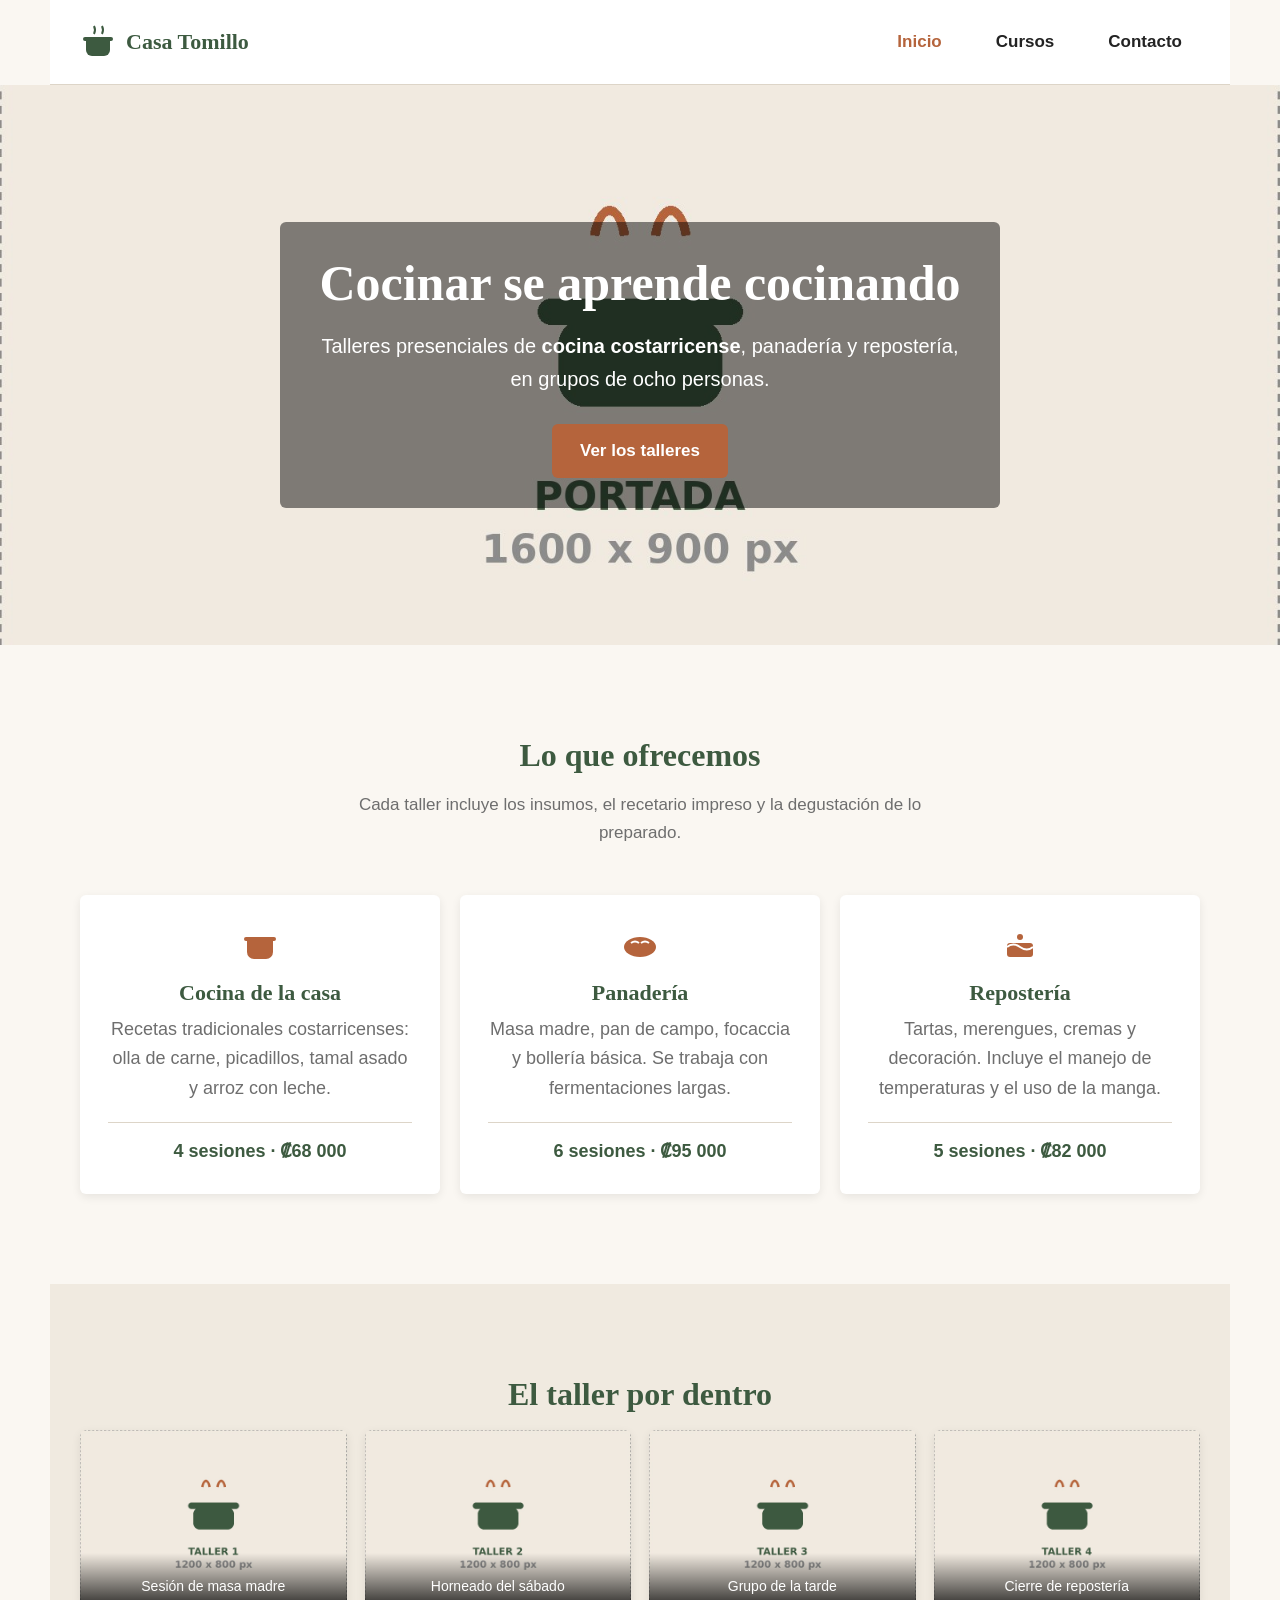
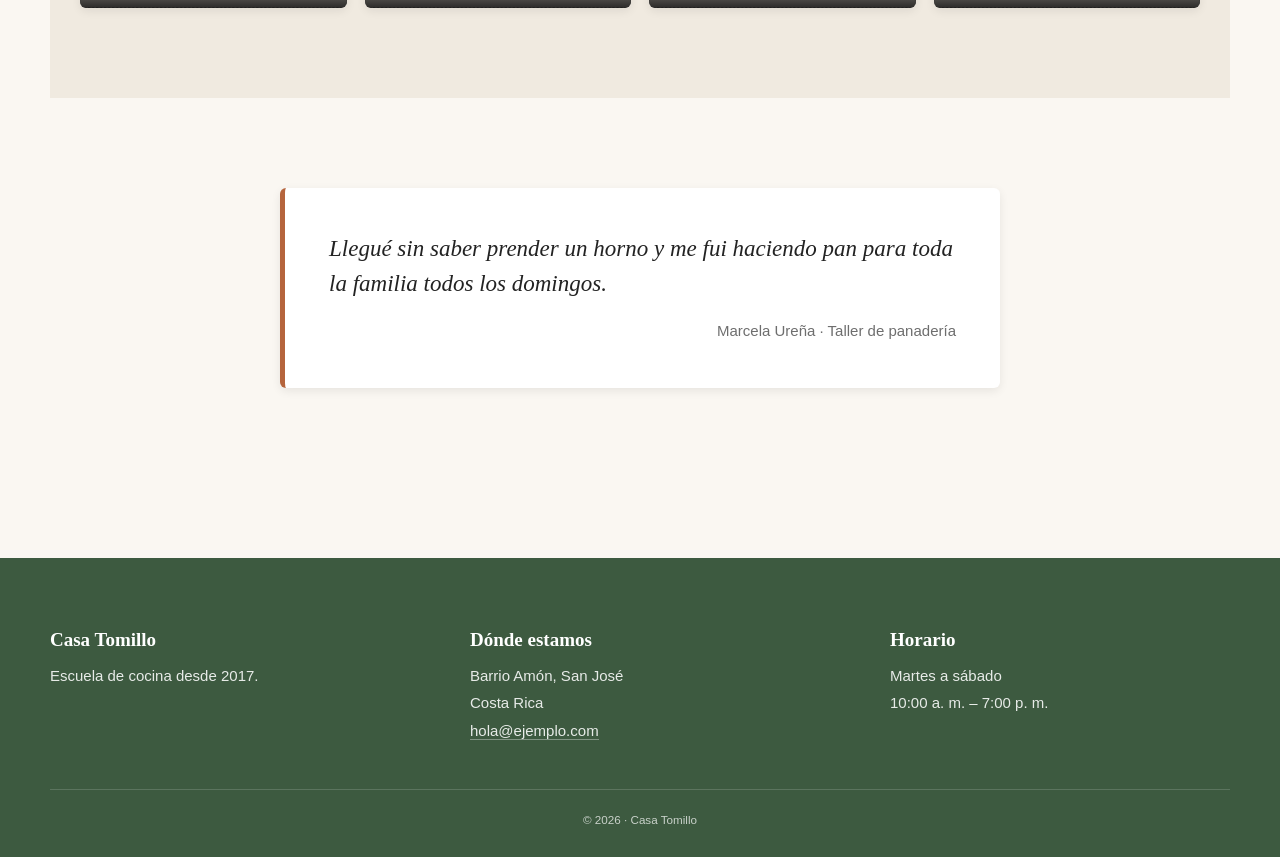
==== commit 00ad98b7: "comic con ultimos cambios" ====
--- a/ac3-responsive/index.html
+++ b/ac3-responsive/index.html
@@ -14,7 +14,6 @@
   <link rel="icon" href="recursos/favicon.png" type="image/png">
   <link rel="stylesheet" href="css/estilos.css">
 
-  <link rel='stylesheet' href='https://cdn-uicons.flaticon.com/4.0.0/uicons-bold-rounded/css/uicons-bold-rounded.css'>
 </head>
 
 <body>
@@ -35,10 +34,6 @@
     </a>
 
     <nav class="navegacion" aria-label="Navegación principal">
-      <input type="checkbox" id="abrir-menu" class="menu-control">
-      <label for="abrir-menu" class="menu-boton">
-        <i class="fi fi-br-menu-burger"></i>
-      </label>
       <ul class="menu">
         <li><a href="index.html" class="menu-enlace activo">Inicio</a></li>
         <li><a href="cursos.html" class="menu-enlace">Cursos</a></li>
@@ -126,38 +121,46 @@
       <div class="rejilla-galeria">
 
         <figure class="pieza">
-          <source media="(min-width:1024)" srcset="recursos/taller-1_grande.jpg">
-          <source media="(min-width:768)" srcset="recursos/taller-1_mediana.jpg">
-          <source media="(min-width:480)" srcset="recursos/taller-1_pequeña.jpg">
-          <img src="recursos/taller-1_pequeña.jpg" alt="Manos amasando pan sobre una mesa de madera"
-               width="1200" height="800">
+          <picture>
+            <source media="(min-width:1024px)" srcset="recursos/taller-1_grande.jpg">
+            <source media="(min-width:768px)" srcset="recursos/taller-1_mediana.jpg">
+            <source media="(min-width:480px)" srcset="recursos/taller-1_pequeña.jpg">
+            <img src="recursos/taller-1_pequeña.jpg" alt="Manos amasando pan sobre una mesa de madera"
+               width="1200" height="800">
+          </picture>
           <figcaption class="pieza-pie">Sesión de masa madre</figcaption>
         </figure>
 
         <figure class="pieza">
-          <source media="(min-width:1024)" srcset="recursos/taller-2_grande.jpg">
-          <source media="(min-width:768)" srcset="recursos/taller-2_mediana.jpg">
-          <source media="(min-width:480)" srcset="recursos/taller-2_pequeña.jpg">
-          <img src="recursos/taller-2_pequeña.jpg" alt="Bandeja de panes recién horneados"
-               width="1200" height="800">
+          <picture>
+            <source media="(min-width:1024px)" srcset="recursos/taller-2_grande.jpg">
+            <source media="(min-width:768px)" srcset="recursos/taller-2_mediana.jpg">
+            <source media="(min-width:480px)" srcset="recursos/taller-2_pequeña.jpg">
+            <img src="recursos/taller-2_pequeña.jpg" alt="Bandeja de panes recién horneados"
+               width="1200" height="800">
+          </picture>
           <figcaption class="pieza-pie">Horneado del sábado</figcaption>
         </figure>
 
         <figure class="pieza">
-          <source media="(min-width:1024)" srcset="recursos/taller-3_grande.jpg">
-          <source media="(min-width:768)" srcset="recursos/taller-3_mediana.jpg">
-          <source media="(min-width:480)" srcset="recursos/taller-3_pequeña.jpg">
-          <img src="recursos/taller-3_pequeña.jpg" alt="Grupo de participantes cocinando en la mesa central"
-               width="1200" height="800">
+          <picture>
+            <source media="(min-width:1024px)" srcset="recursos/taller-3_grande.jpg">
+            <source media="(min-width:768px)" srcset="recursos/taller-3_mediana.jpg">
+            <source media="(min-width:480px)" srcset="recursos/taller-3_pequeña.jpg">
+            <img src="recursos/taller-3_pequeña.jpg" alt="Grupo de participantes cocinando en la mesa central"
+               width="1200" height="800">
+          </picture>
           <figcaption class="pieza-pie">Grupo de la tarde</figcaption>
         </figure>
 
         <figure class="pieza">
-          <source media="(min-width:1024)" srcset="recursos/taller-4_grande.jpg">
-          <source media="(min-width:768)" srcset="recursos/taller-4_mediana.jpg">
-          <source media="(min-width:480)" srcset="recursos/taller-4_pequeña.jpg">
-          <img src="recursos/taller-4_pequeña.jpg" alt="Detalle de una tarta decorada con frutas"
-               width="1200" height="800">
+          <picture>
+            <source media="(min-width:1024px)" srcset="recursos/taller-4_grande.jpg">
+            <source media="(min-width:768px)" srcset="recursos/taller-4_mediana.jpg">
+            <source media="(min-width:480px)" srcset="recursos/taller-4_pequeña.jpg">
+            <img src="recursos/taller-4_pequeña.jpg" alt="Detalle de una tarta decorada con frutas"
+               width="1200" height="800">
+          </picture>
           <figcaption class="pieza-pie">Cierre de repostería</figcaption>
         </figure>
 
--- a/ac3-responsive/css/estilos.css
+++ b/ac3-responsive/css/estilos.css
@@ -57,9 +57,11 @@
   color: var(--verde);
 }
 
-h1 { font-size: 5.2rem; }
-h2 { font-size: 3.4rem; }
-h3 { font-size: 2.2rem; }
+h1 { font-size: 2.6rem; }
+h2 { font-size: 2rem; }
+h3 { font-size: 1.4rem; }
+
+
 
 p { margin-bottom: 18px; }
 
@@ -113,20 +115,22 @@
 }
 
 .pagina-titulo   { margin-bottom: 10px; }
-.pagina-bajada   { color: var(--suave); font-size: 1.9rem; }
+.pagina-bajada   { color: var(--suave); font-size: 1rem;}
 .subtitulo       { margin-top: 28px; margin-bottom: 10px; }
 
 
 /* ─── CABECERA ───────────────────────────────────────────────────────── */
 .cabecera {
   display: flex;
-  justify-content: space-between;
+  justify-content: center;
   align-items: center;
   max-width: 1180px;
   margin: 0 auto;
   padding: 18px 30px;
   background-color: var(--blanco);
   border-bottom: 1px solid var(--linea);
+  flex-wrap: wrap;
+  gap: 2rem;
 }
 
 .marca {
@@ -147,6 +151,8 @@
 .navegacion {
   display: flex;
   align-items: center;
+  flex-direction: column;
+  flex-wrap: wrap;
 }
 
 .menu {
@@ -184,7 +190,7 @@
 /* ─── PORTADA ────────────────────────────────────────────────────────── */
 .portada {
   background-color: var(--verde);
-  background-image: url('../recursos/portada_grande.jpg');
+  background-image: url('../recursos/portada.jpg');
   background-size: cover;
   background-position: center;
   background-repeat: no-repeat;
@@ -198,7 +204,7 @@
 
 .portada-caja {
   background-color: rgba(0, 0, 0, 0.48);
-  padding: 48px;
+  padding: 2.5rem;
   border-radius: var(--radio);
   max-width: 720px;
 }
@@ -214,6 +220,7 @@
   margin-bottom: 28px;
 }
 
+#portada .portada-bajada{font-size: 1.5rem;}
 
 /* ─── TARJETAS · Flexbox ─────────────────────────────────────────────── */
 .fila-propuestas {
@@ -235,6 +242,8 @@
   transition: transform 0.25s ease, box-shadow 0.25s ease;
 }
 
+.tarjeta p{font-size: 1.4rem;}
+
 .tarjeta:hover {
   transform: translateY(-5px);
   box-shadow: var(--sombra-alta);
@@ -247,7 +256,7 @@
 .tarjeta-dato {
   font-weight: 700;
   color: var(--verde);
-  font-size: 1.8rem;
+  font-size: 1.4rem;
   margin-bottom: 0;
   padding-top: 14px;
   border-top: 1px solid var(--linea);
@@ -294,7 +303,7 @@
 .cita {
   max-width: 720px;
   margin: 0 auto;
-  padding: 4.4rem;
+  padding: 2rem;
   background-color: var(--blanco);
   border-left: 5px solid var(--terracota);
   border-radius: var(--radio);
@@ -303,14 +312,14 @@
 
 .cita-texto {
   font-family: var(--fuente-titulo);
-  font-size: 2.3rem;
+  font-size: 1.5rem;
   font-style: italic;
   line-height: 1.5;
 }
 
 .cita-autoria {
   color: var(--suave);
-  font-size: 1.5rem;
+  font-size: 0.8rem;
   text-align: right;
 }
 
@@ -328,6 +337,8 @@
   display: flex;
   gap: 26px;
   list-style: none;
+  flex-wrap: wrap;
+  justify-content: center;
 }
 
 .indice-lista a {
@@ -347,24 +358,25 @@
 }
 
 .tabla-titulo {
-  padding: 16px;
+  padding: 1rem 0.5rem;
   font-weight: 600;
   text-align: left;
   color: var(--suave);
-  font-size: 1.5rem;
+  font-size: 0.7rem;
 }
 
 .tabla th,
 .tabla td {
-  padding: 15px;
+  padding: 1rem 0.5rem;
   border-bottom: 1px solid var(--linea);
   text-align: left;
+  font-size: 0.7rem;
 }
 
 .tabla thead th {
   background-color: var(--verde);
   color: var(--blanco);
-  font-size: 1.5rem;
+  font-size: 0.7rem;
   text-transform: uppercase;
   letter-spacing: 0.5px;
 }
@@ -375,7 +387,7 @@
 .tabla tfoot td {
   background-color: var(--crema-alt);
   font-style: italic;
-  font-size: 1.5rem;
+  font-size: 0.7rem;
   border-top: 2px solid var(--verde);
 }
 
@@ -383,9 +395,10 @@
 /* ─── DOS COLUMNAS · Flexbox ─────────────────────────────────────────── */
 .dos-columnas {
   display: flex;
-  gap: 44px;
+  gap: 3rem;
   align-items: flex-start;
-  justify-content: space-around;
+  justify-content: center;
+  flex-wrap: wrap;
 }
 
 .columna        { max-width: 560px; }
@@ -448,6 +461,8 @@
 
 
 /* ─── FORMULARIO ─────────────────────────────────────────────────────── */
+  #intro .pagina-bajada{font-size: 1.4rem;}
+
 .formulario {
   max-width: 720px;
   margin: 0 auto;
@@ -471,7 +486,7 @@
 
 .grupo-opciones {
   border: none;
-  padding: 14px 0 0;
+  padding: 1rem 0 0;
   margin-bottom: 0;
 }
 
@@ -486,7 +501,7 @@
 
 .campo-entrada {
   width: 100%;
-  padding: 11px 15px;
+  padding: 0.5rem;
   border: 1px solid var(--linea);
   border-radius: var(--radio);
   font-size: 1.7rem;
@@ -535,7 +550,7 @@
 /* ─── BOTONES ────────────────────────────────────────────────────────── */
 .boton {
   display: inline-block;
-  padding: 13px 28px;
+  padding: 0.5rem 1.8rem;
   border: none;
   border-radius: var(--radio);
   font-family: inherit;
@@ -620,9 +635,95 @@
 }
 
 /* MEDIAQUERIES */
-/* Pantallas tablet 768px*/
-
-@media (max-width:767px) {
+
+/* Pantallas tablet 768px a mas+*/
+
+@media (min-width:768px) {
+
+  /* BASE */
+
+  h1 { font-size: 5.2rem; }
+  h2 { font-size: 3.4rem; }
+  h3 { font-size: 2.2rem; }
+
+  /* CONTENEDORES */
+
+  .portada-bajada {font-size: 2rem;} 
+
+  /* CABECERA */
+
+  .cabecera{
+    justify-content: space-between;
+  }
+
+  .portada-titulo{font-size: 5rem;}
+  .seccion-titulo{font-size: 3.2rem;}
+
+  /* PORTADA */
+  
+  .portada-caja{
+    padding: 4.8rem;
+  }
+
+  #portada .portada-bajada{font-size: 2rem;}
+
+  /* TARJETAS */
+
+  #propuestas .tarjeta p{font-size: 1.8rem;}
+  .tarjeta-titulo{font-size: 2.2rem;}
+  .tarjeta-texto{font-size: 1.8rem;}
+  .tarjeta-dato {font-size: 12rem;}
+
+  /* CITA */
+
+  .cita{padding: 4.4rem;}
+  .cita-texto {font-size: 2.3rem;}
+  .cita-autoria {font-size: 1.5rem;}
+
+  /* TABLA */
+
+  .tabla thead tr th, 
+  .tabla tbody tr th,
+  .tabla tbody tr td,
+  .tabla tfoot tr td{
+    font-size: 1.6rem;
+    padding: 1.5rem;
+  }
+
+  /* ÍNDICE INTERNO  */
+
+  .indice-lista {
+    justify-content: flex-start;
+  }
+
+   /* DOS COLUMNAS */
+
+  #requisitos .dos-columnas {
+    display: flex;
+    justify-content: space-around;
+    gap: 2rem;
+  }
+
+  /* seccion intro */
+
+  #intro .pagina-bajada{font-size: 1.6rem;}
+
+   /* FORMULARIO */
+
+  .grupo-opciones{padding:1.4rem 0 0;}
+
+  .campo-entrada {padding: 11px 15px;}
+
+  /* BOTONES */
+
+  .boton{padding: 13px 28px;}
+
+}
+
+
+/* Pantallas 400px a 768px*/
+
+@media (min-width:400px) {
 
   /* BASE */
 
@@ -630,144 +731,31 @@
   h2 { font-size: 3rem; }
   h3 { font-size: 1.8rem; }
 
-  /* CABECERA */
-
-  .cabecera{
-    flex-wrap: wrap;
-    gap: 2rem;
-  }
-
-  .navegacion{
-    display: flex;
-    flex-direction: column;
-    flex-wrap: wrap;
-  }
-
-  .menu{
-    flex-direction: row;
-  }
-
-  .dos-columnas{
-    flex-direction: column;
-  }
-
-  /* .menu {
-    display: none;
-    flex-direction: column;
-    gap: 0;
-    list-style: none;
-  }
-
-  .menu-control{
-    position: absolute;
-    opacity: 0;
-    width: 0.1rem;
-    height: 0.1rem;
-    text-align: end;
-  }
-  
-  .menu-control:checked ~ .menu{
-    display: flex;
-    flex-direction: column;
-  }
-
-  .menu-boton{
-    display: flex;
-    flex-direction: column;
-    align-items: center;
-    gap: 1rem;
-    cursor: pointer;
-  } */
-
-  .menu-boton i{
-    font-size: 3rem;
-  }
-
-  /* CITA */
-
-  .cita-texto {font-size: 2rem;}
-  .cita-autoria {font-size: 1.2rem;}
-
-  /* ÍNDICE INTERNO  */
-
-  .indice-lista {
-    flex-wrap: wrap;
-    justify-content: center;
-  }
-
   /* TABLA */
+
+  .tabla-titulo{font-size: 1rem;}
 
   .tabla thead th, 
   .tabla tbody th,
   .tabla tbody td,
   .tabla tfoot td{
     font-size: 1rem;
-    padding: 1rem;
-  }
-}
-
-@media (max-width:620px) {
-  .cabecera{
-    justify-content: center;
-  }
-}
-
-@media (max-width:450) {
-  
-  /* TABLA */
-
-  .tabla thead th, 
-  .tabla tbody th,
-  .tabla tbody td,
-  .tabla tfoot td{
-    font-size: 0.6rem;
-    padding: 0.5rem 0.3rem;
-  }
-}
-
-/* Pantallas tablet 400px*/
-
-@media (max-width:399px) {
-
-  /* BASE */
-
-  h1 { font-size: 2.6rem; }
-  h2 { font-size: 2rem; }
-  h3 { font-size: 1.4rem; }
-
-  /* CONTENEDORES */
-
-  .pagina-bajada{font-size: 1.5rem;}
-
-  /* PORTADA */
-
-  .portada-bajada {font-size: 1.4rem;} 
-
-  /* CITA */
-
-  .cita{padding: 2rem;}
-  .cita-texto {font-size: 1.5rem;}
-  .cita-autoria {font-size: 0.8rem;}
-
-  /* TABLA */
-
-  .tabla thead th, 
-  .tabla tbody th,
-  .tabla tbody td,
-  .tabla tfoot td{
-    font-size: 0.7rem;
     padding: 1rem 0.5rem;
   }
 
+  /* PORTADA */
+  
+  .portada-caja{
+    padding: 3rem;
+  }
+
+  /* TARJETAS */
+
+  .tarjeta p{font-size: 1.6rem;}
+  .tarjeta-dato {  font-size: 1.6rem;}
+
   /* LISTAS */
 
-   .direccion{font-size: 1.5rem;}
-
-   /* FORMULARIO */
-  
-  .campo-entrada {padding: 0.8rem;}
-
-  /* BOTONES */
-
-  .boton{padding: 0.5rem 1.8rem;}
-}
+  .direccion{font-size: 1.5rem;}
+
+}
